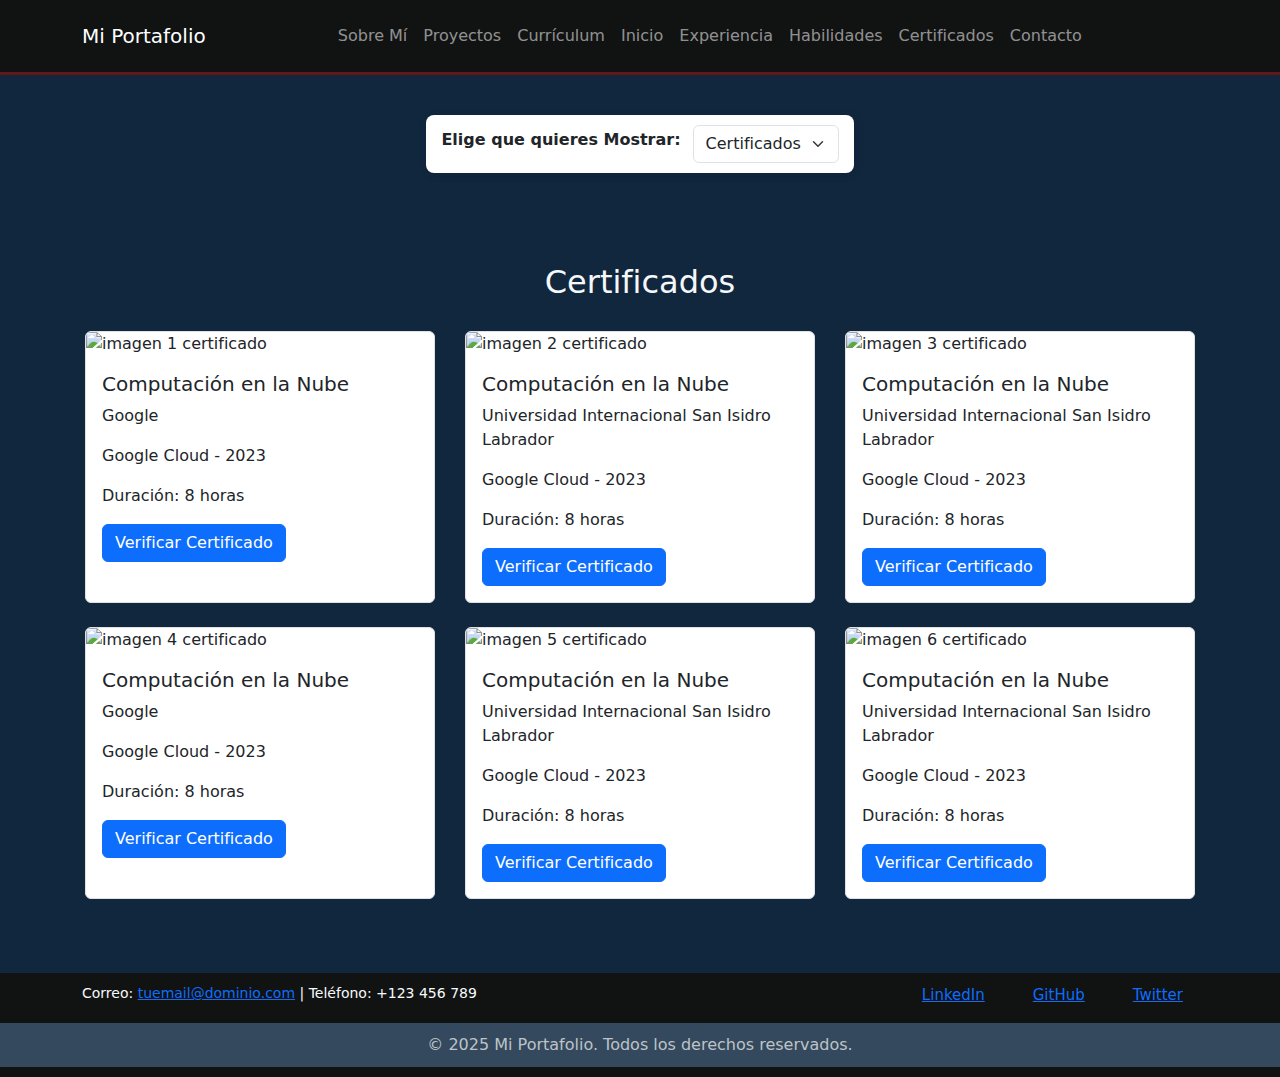
==== certificados.html @ 7714d7a0 "primeros cambios" ====
<!DOCTYPE html>
<html lang="es">
  <head>
    <meta charset="UTF-8" />
    <meta name="viewport" content="width=device-width, initial-scale=1.0" />
    <link
      href="https://cdn.jsdelivr.net/npm/bootstrap@5.3.0/dist/css/bootstrap.min.css"
      rel="stylesheet"
    />
    <link rel="stylesheet" href="style.css" />
    <script src="https://cdn.jsdelivr.net/npm/@popperjs/core@2.11.6/dist/umd/popper.min.js"></script>
    <script src="https://cdn.jsdelivr.net/npm/bootstrap@5.3.0-alpha1/dist/js/bootstrap.min.js"></script>
    <title>Certificados</title>
  </head>
  <body>
    <main>
      <!-- Navbar -->
      <nav class="navbar navbar-expand-lg navbar-dark custom__navbar">
        <div class="container">
          <a class="navbar-brand" href="index.html">Mi Portafolio</a>
          <button
            class="navbar-toggler"
            type="button"
            data-bs-toggle="collapse"
            data-bs-target="#navbarNav"
          >
            <span class="navbar-toggler-icon"></span>
          </button>
          <div class="collapse navbar-collapse" id="navbarNav">
            <ul class="navbar-nav ms-auto justify-content-center w-100">
              <li class="nav-item">
                <a class="nav-link" href="sobremi.html">Sobre Mí</a>
              </li>
              <li class="nav-item">
                <a class="nav-link" href="proyectos.html">Proyectos</a>
              </li>
              <li class="nav-item">
                <a class="nav-link" href="curriculum.html">Currículum</a>
              </li>
              <li class="nav-item">
                <a class="nav-link" href="index.html">Inicio</a>
              </li>
              <li class="nav-item">
                <a class="nav-link" href="experiencia.html">Experiencia</a>
              </li>
              <li class="nav-item">
                <a class="nav-link" href="habilidades.html">Habilidades</a>
              </li>
              <li class="nav-item">
                <a class="nav-link" href="certificados.html">Certificados</a>
              </li>
              <li class="nav-item">
                <a class="nav-link" href="contacto.html">Contacto</a>
              </li>
            </ul>
          </div>
        </div>
      </nav>

      <!-- SELECT -->
      <div class="seccion-certificados">
        <div class="select__certificados">
          <label for="filtro-logros" class="select__label form-label fw-bold"
            >Elige que quieres Mostrar:</label
          >
          <select
            id="filtro-logros"
            class="select__contenedor form-select w-auto"
          >
            <option value="certificados">Certificados</option>
            <option value="titulos">Títulos</option>
          </select>
        </div>
      </div>

      <!-- Sección de Certificados -->
      <section id="certificados" class="seccion__proyectos">
        <div class="container">
          <h2 class="seccion__proyectos-titulo">Certificados</h2>
          <!-- Primera fila de certificados -->
          <div class="row">
            <div class="col-md-4 col-sm-12 seccion__proyectos-card mb-4">
              <div class="card seccion__proyectos-card-content">
                <img
                  src="assets/amigo-secreto.png"
                  class="card-img-top seccion__proyectos-img"
                  alt="imagen 1 certificado"
                />
                <div class="card-body seccion__proyectos-body">
                  <h5 class="card-title">Computación en la Nube</h5>
                  <p class="card-text">Google</p>
                  <p class="card-text">Google Cloud - 2023</p>
                  <p class="card-text">Duración: 8 horas</p>
                  <p class="card-text">
                    <a
                      href="URL_DEL_CERTIFICADO"
                      target="_blank"
                      class="btn btn-primary"
                    >
                      Verificar Certificado
                    </a>
                  </p>
                </div>
              </div>
            </div>
            <div class="col-md-4 col-sm-12 seccion__proyectos-card mb-4">
              <div class="card seccion__proyectos-card-content">
                <img
                  src="assets/amigo-secreto.png"
                  class="card-img-top seccion__proyectos-img"
                  alt="imagen 2 certificado"
                />
                <div class="card-body seccion__proyectos-body">
                  <h5 class="card-title">Computación en la Nube</h5>
                  <p class="card-text">
                    Universidad Internacional San Isidro Labrador
                  </p>
                  <p class="card-text">Google Cloud - 2023</p>
                  <p class="card-text">Duración: 8 horas</p>
                  <p class="card-text">
                    <a
                      href="URL_DEL_CERTIFICADO"
                      target="_blank"
                      class="btn btn-primary"
                    >
                      Verificar Certificado
                    </a>
                  </p>
                </div>
              </div>
            </div>
            <div class="col-md-4 col-sm-12 seccion__proyectos-card mb-4">
              <div class="card seccion__proyectos-card-content">
                <img
                  src="assets/amigo-secreto.png"
                  class="card-img-top seccion__proyectos-img"
                  alt="imagen 3 certificado"
                />
                <div class="card-body seccion__proyectos-body">
                  <h5 class="card-title">Computación en la Nube</h5>
                  <p class="card-text">
                    Universidad Internacional San Isidro Labrador
                  </p>
                  <p class="card-text">Google Cloud - 2023</p>
                  <p class="card-text">Duración: 8 horas</p>
                  <p class="card-text">
                    <a
                      href="URL_DEL_CERTIFICADO"
                      target="_blank"
                      class="btn btn-primary"
                    >
                      Verificar Certificado
                    </a>
                  </p>
                </div>
              </div>
            </div>
          </div>

          <!-- Segunda fila de certificados -->
          <div class="row">
            <div class="col-md-4 col-sm-12 seccion__proyectos-card mb-4">
              <div class="card seccion__proyectos-card-content">
                <img
                  src="assets/amigo-secreto.png"
                  class="card-img-top seccion__proyectos-img"
                  alt="imagen 4 certificado"
                />
                <div class="card-body seccion__proyectos-body">
                  <h5 class="card-title">Computación en la Nube</h5>
                  <p class="card-text">Google</p>
                  <p class="card-text">Google Cloud - 2023</p>
                  <p class="card-text">Duración: 8 horas</p>
                  <p class="card-text">
                    <a
                      href="URL_DEL_CERTIFICADO"
                      target="_blank"
                      class="btn btn-primary"
                    >
                      Verificar Certificado
                    </a>
                  </p>
                </div>
              </div>
            </div>
            <div class="col-md-4 col-sm-12 seccion__proyectos-card mb-4">
              <div class="card seccion__proyectos-card-content">
                <img
                  src="assets/amigo-secreto.png"
                  class="card-img-top seccion__proyectos-img"
                  alt="imagen 5 certificado"
                />
                <div class="card-body seccion__proyectos-body">
                  <h5 class="card-title">Computación en la Nube</h5>
                  <p class="card-text">
                    Universidad Internacional San Isidro Labrador
                  </p>
                  <p class="card-text">Google Cloud - 2023</p>
                  <p class="card-text">Duración: 8 horas</p>
                  <p class="card-text">
                    <a
                      href="URL_DEL_CERTIFICADO"
                      target="_blank"
                      class="btn btn-primary"
                    >
                      Verificar Certificado
                    </a>
                  </p>
                </div>
              </div>
            </div>
            <div class="col-md-4 col-sm-12 seccion__proyectos-card mb-4">
              <div class="card seccion__proyectos-card-content">
                <img
                  src="assets/amigo-secreto.png"
                  class="card-img-top seccion__proyectos-img"
                  alt="imagen 6 certificado"
                />
                <div class="card-body seccion__proyectos-body">
                  <h5 class="card-title">Computación en la Nube</h5>
                  <p class="card-text">
                    Universidad Internacional San Isidro Labrador
                  </p>
                  <p class="card-text">Google Cloud - 2023</p>
                  <p class="card-text">Duración: 8 horas</p>
                  <p class="card-text">
                    <a
                      href="URL_DEL_CERTIFICADO"
                      target="_blank"
                      class="btn btn-primary"
                    >
                      Verificar Certificado
                    </a>
                  </p>
                </div>
              </div>
            </div>
          </div>
        </div>
      </section>

      <!-- Sección de Títulos -->
      <section id="titulos" class="seccion__proyectos d-none">
        <div class="container">
          <h2 class="seccion__proyectos-titulo">Títulos</h2>
          <div class="row">
            <div class="col-md-4 seccion__proyectos-card">
              <div class="card seccion__proyectos-card-content">
                <img
                  src="assets/imagen.jpg"
                  class="card-img-top seccion__proyectos-img"
                  alt="imagen 1 titulo"
                />
                <div class="card-body seccion__proyectos-body">
                  <h5 class="card-title">Tecnico Medio en Contabilidad</h5>
                  <p class="card-text">Google</p>
                  <p class="card-text">Google Cloud - 2023</p>
                  <p class="card-text">Duración: 8 horas</p>
                  <p class="card-text">
                    <a
                      href="URL_DEL_CERTIFICADO"
                      target="_blank"
                      class="btn btn-primary"
                    >
                      Verificar Certificado
                    </a>
                  </p>
                </div>
              </div>
            </div>
            <div class="col-md-4 seccion__proyectos-card">
              <div class="card seccion__proyectos-card-content">
                <img
                  src="assets/imagen.jpg"
                  class="card-img-top seccion__proyectos-img"
                  alt="imagen 2 titulo"
                />
                <div class="card-body seccion__proyectos-body">
                  <h5 class="card-title">Ingeniería de Sistemas</h5>
                  <p class="card-text">
                    Universidad Internacional San Isidro Labrador
                  </p>
                  <p class="card-text">Google Cloud - 2023</p>
                  <p class="card-text">Duración: 8 horas</p>
                  <p class="card-text">
                    <a
                      href="URL_DEL_CERTIFICADO"
                      target="_blank"
                      class="btn btn-primary"
                    >
                      Verificar Certificado
                    </a>
                  </p>
                </div>
              </div>
            </div>
            <div class="col-md-4 seccion__proyectos-card">
              <div class="card seccion__proyectos-card-content">
                <img
                  src="assets/imagen.jpg"
                  class="card-img-top seccion__proyectos-img"
                  alt="imagen 3 titulo"
                />
                <div class="card-body seccion__proyectos-body">
                  <h5 class="card-title">Bachiller en Educación Media</h5>
                  <p class="card-text">
                    Universidad Internacional San Isidro Labrador
                  </p>
                  <p class="card-text">Google Cloud - 2023</p>
                  <p class="card-text">Duración: 8 horas</p>
                  <p class="card-text">
                    <a
                      href="URL_DEL_CERTIFICADO"
                      target="_blank"
                      class="btn btn-primary"
                    >
                      Verificar Certificado
                    </a>
                  </p>
                </div>
              </div>
            </div>
          </div>
        </div>
      </section>

      <footer class="footer__principal">
        <div class="container">
          <!-- Contenedor para el contenido del pie de página -->
      
          <div class="row">
            <!-- "row" crea una fila flexible en Bootstrap que organiza los elementos en horizontal -->
      
            <!-- Sección de contacto -->
            <div class="col-md-6">
              <!-- "col-md-6" indica que en pantallas medianas (md) y mayores, esta columna ocupará 6 de las 12 columnas disponibles -->
      
              <p class="contacto__informacion">
                <!-- Párrafo con la clase "contacto__informacion" que contiene el correo y el teléfono -->
      
                Correo:
                <a href="mailto:tuemail@dominio.com">tuemail@dominio.com</a> |
                <!-- Enlace de correo que abrirá el cliente de correo predeterminado al hacer clic -->
                Teléfono: +123 456 789
                <!-- Teléfono de contacto -->
              </p>
            </div>
      
            <!-- Sección de Redes Sociales -->
            <div class="col-md-6">
              <!-- Otra columna que ocupa 6 de las 12 columnas en pantallas medianas y mayores -->
      
              <ul class="footer__social__ul">
                <!-- Lista no ordenada para los enlaces de redes sociales -->
      
                <li class="footer__social__iniciador__li">
                  <!-- Elemento de lista para un enlace de red social -->
                  <a class="footer__red__social__a"
                    href="https://www.linkedin.com/in/tu-perfil/"
                    target="_blank"
                  >
                  <!-- sin target="_blank" esta linea no abre una nueva pestaña -->
                    <i class="footer__nombre__social"></i> LinkedIn
                    <!-- Enlace a LinkedIn con un ícono opcional y texto -->
                  </a>
                </li>
      
                <li class="footer__social__iniciador__li">
                  <!-- Elemento de lista para el enlace de GitHub -->
                  <a class="footer__red__social__a" href="https://github.com/tu-perfil" target="_blank">
                    <i class="footer__nombre__social"></i> GitHub
                    <!-- Enlace a GitHub con un ícono opcional y texto -->
                  </a>
                </li>
      
                <li class="footer__social__iniciador__li">
                  <!-- Elemento de lista para el enlace de Twitter -->
                  <a class="footer__red__social__a" href="https://twitter.com/tu-perfil" target="_blank">
                    <i class="footer__nombre__social"></i> Twitter
                    <!-- Enlace a Twitter con un ícono opcional y texto -->
                  </a>
                </li>
              </ul>
            </div>
          </div>
        </div>
      
        <!-- Pie de página -->
        <div class="footer__boton text-center">
          <!-- "footer__boton" contiene el texto centrado con la clase "text-center" de Bootstrap -->
          <p class="footer__boton__p">
            &copy; 2025 Mi Portafolio. Todos los derechos reservados.
            <!-- Texto con el símbolo de copyright y derechos reservados -->
          </p>
        </div>
      </footer>

    </main>
    <script src="app.js" defer></script>
  </body>
</html>
---- style.css ----
@import url('https://fonts.googleapis.com/css2?family=Roboto:wght@400;700&display=swap');
/* Variables globales */
:root {
  --color-primario: #1d282f;
  --color-secundario: #007bff;
  --color-terciario: #11273e; /* centro de páginas, Color principal */
  --color-Cuarterio: #111212; /* Navbar y footer */
  --color-fondo: #f8f9fa;
  --color-texto: #f6f7f9;
  --color-texto-secundario: #0f1e2c;
  --color-blanco: #ffffff;
  --color-bordes: #dee2e6;

 
}
*{
  margin: 0;
  padding: 0;
}

/* 🔹 Navbar */
.custom__navbar {
  background-color: var(--color-Cuarterio); /* Color de fondo Navvar */
  padding: 1rem 0.5rem;
  border-bottom: 3px solid #631717; /* Línea decorativa */
}

/* Sección principal de página web*/
.entrada-contenido {
  background-color: var(--color-terciario);
  height: 100vh; /* Esto asegura que ocupe toda la altura de la ventana */
  display: flex;
  align-items: center; /* Centra el contenido verticalmente */
  justify-content: center; /* Centra el contenido horizontalmente font-family: "Noto Serif", serif;*/
}
.texto__parrafo {
  color: var(--color-blanco);
  font-family: "Noto Serif", serif;
  font-size: 1.2rem;
}
.custom__h1 {
  color: var(--color-blanco);
  font-family: "Noto Serif", serif;
}

.entrada__contenido__nombre__texto{
  display: flex;
  justify-content: center;
}

/* Imágenes adaptables pagina principal*/
.imagen__principal {
  width: 100%; /* La imagen abarca todo el ancho de su contenedor */
  /* height: 100%; La imagen abarca toda la altura de su contenedor */
  border-radius: 30px;
}

/* Sección javascript, transición Activación, se traen por id*/
#imagen__Paginaprincipal, #titulo__Paginaprincipal, #parrafo__Paginaprincipal {
  opacity: 0;  /* Elementos invisibles */
  transform: translateY(10px);  /* Desplazados hacia abajo */
}

/*@media(max-width: 767px){

}*/

/* Media Queries para pantallas grandes (tabletas y pantallas grandes no de escritorio) */
@media (min-width: 1201px) {
  /* Para pantallas grandes (mayores a 1200px) */

  .entrada-contenido {
    height: 100vh; /* Ocupa toda la altura de la ventana */
    padding: 60px; /* Espacio dentro del contenedor */
    display: flex;
    justify-content: center; /* Centra todo el contenido horizontalmente */
    align-items: center; /* Centra todo el contenido verticalmente */
  }

  .entrada__contenido__nombre__texto {
    width: 60%; /* El contenido de texto ocupa un 60% del ancho */
    text-align: center; /* Centra el texto */
  }

  .entrada__contenido__imagen {
    width: 60%; /* Ajusta la imagen para que ocupe el 60% del ancho */
    margin-top: 20px; /* Añade espacio encima de la imagen */
  }

  /* Ajuste de imágenes para pantallas grandes */
  .imagen__principal {
    border-radius: 30px; /* Aumenta el radio para bordes más redondeados */
    width: 100%; /* La imagen sigue ocupando el 100% del ancho disponible */
  }

  .texto__parrafo {
    font-size: 1.4rem; /* Aumenta el tamaño del texto para pantallas grandes */
  }

  .custom__h1 {
    font-size: 3rem; /* Aumenta el tamaño del título para pantallas grandes */
  }
}

/* 🔹 termina pagina principal */


/* 🔹 Sección de Inicio */
.seccion__inicio {
  padding: var(--seccion__espaciado) 0;
  background-color: var(--color-primario);
  color: var(--color-texto);
  text-align: center;
}

/* 🔹 Sección de Certificados */

.seccion__proyectos {
  background-color: var(
    --color-terciario
  ); /* Color de fondo (puedes cambiarlo) */
  width: 100vw; /* Ocupar todo el ancho de la pantalla */
  margin: 0;
  padding: 50px 0;
  min-height: auto; /* Mínimo 100% de la altura de la pantalla 50px 0 */
  
}
.seccion__proyectos .row {
  display: flex;
  justify-content: center;
  gap: 20px; /* Espacio entre tarjetas */
}
@media (min-width: 768px) {
  .seccion__proyectos .row {
    gap: 0; /* Quita el gap para que los 3 col-md-4 encajen perfectamente */
  }
}
.seccion__proyectos-titulo {
  text-align: center;
  color: var(--color-texto); /* Color del texto */
  font-size: 2rem; /* Tamaño de la letra */
  margin-bottom: 30px;
}
.seccion__proyectos-card {
  display: flex;
  justify-content: center;
}

.seccion__proyectos-card-content {
  border: 1px solid var(--color-bordes);
  transition: transform 0.3s ease;
  width: 100%; /* Asegura que las tarjetas mantengan el tamaño adecuado */
  max-width: 350px; /* Evita que se agranden demasiado */
}

.seccion__proyectos-card-content:hover {
  transform: scale(1.05);
}

.seccion-certificados {
  background-color: var(--color-terciario); /* Fondo de la sección */
  padding: 40px 20px; /* Espaciado para que no quede pegado */
  display: flex;
  justify-content: center; /* Centra el contenido si lo necesitas */
  margin-bottom: 0; /* Elimina el margen inferior */
}

/* Mantiene el diseño bonito del select */
.select__certificados {
  display: flex;
  align-items: center;
  gap: 12px;
  background: #ffffff; /* Fondo blanco para el select */
  padding: 10px 15px;
  border-radius: 8px;
  box-shadow: 2px 2px 10px rgba(0, 0, 0, 0.1);
  width: fit-content;
}

/* 🔹 Sección de Currículum */
.seccion__curriculum {
  padding: var(--seccion__espaciado) 0;
  background-color: var(--color-terciario);
  color: var(--color-texto);
  text-align: center;
}

/* 🔹 Sección Sobre Mí */
.seccion__sobre-mi {
  padding: var(--seccion__espaciado) 0;
  text-align: center;
}

/* 🔹 Sección de Contacto */
.seccion__contacto {
  padding: var(--seccion__espaciado) 0;
  text-align: center;
}
/* Sección de Experiencia Profesional */
.seccion__experiencia {
  width: 100%;
  margin: 0;
  padding: 20px; /* Puedes ajustar el padding a tu gusto */
  min-height: 100vh;
  box-sizing: border-box;
  background-color: var(--color-terciario);
}
.seccion__experiencia-titulo {
  text-align: center;
  color: var(--color-blanco);
  font-size: 2rem;
  margin-bottom: 20px;
}

.seccion__experiencia-contenedor {
  display: flex;
  flex-direction: column;
  gap: 20px;
}

.seccion__experiencia-item {
  background: var(--color-blanco);
  padding: 20px;
  border-left: 5px solid var(--color-secundario); /* Línea azul al costado */
  border-radius: 8px;
  box-shadow: 0px 4px 6px rgba(0, 0, 0, 0.1);
}

.seccion__experiencia-cargo {
  font-size: 1.3rem;
  font-weight: bold;
  color: var(--color-secundario);
}

.seccion__experiencia-fecha {
  font-size: 0.9rem;
  color: var(--color-texto-secundario);
  margin-bottom: 10px;
}

.seccion__experiencia-descripcion {
  font-size: 1rem;
  color: var(--color-texto-secundario);
}

/* Ajustes para móviles */
@media (max-width: 767px) {
  .seccion__experiencia {
    padding: 0 15px;
  }
}

/* Sección sobre mi*/
.titulo__resumen {
  text-align: center;
}

/* Sección curriculum*/
.seccion__curriculum {
  width: 100%; /* anchura */
  height: 100vh; /* altura */
  background-color: var(--color-terciario); /* color de fondo desde el root */
}
/*footer*/
/* Estilos generales del footer contacto y principal*/

.footer__principal{
  background-color: var(--color-Cuarterio); /* Fondo oscuro */
  padding: 10px 0;
}

.contacto__informacion{
  color: #f7fafc;
  font-size: 14px;
}

/* Estilos de los iconos */
.footer__social__ul{
  list-style-type: none;
  padding: 0;
  display: flex;
  justify-content: flex-end;
}

.footer__social__iniciador__li{
  margin: 0 15px;
}

.footer__red__social__a{
  margin-left: 10px;
  font-size: 15px;
}

.footer__red__social__a:hover {
  color: #3498db; /* Color azul al pasar el mouse */
}

.footer__nombre__social{
  margin-right: 8px;
}

/* Lista de copyrigth*/

.footer__boton{
  background-color: #34495e;
  padding: 10px 0;
}

.footer__boton__p{
  margin: 0;
  color: #bdc3c7;
}

/* Responsividad */
@media (max-width: 768px) {
  .footer__principal .row {
    text-align: center;
  }

  .footer__principal .col-md-6 {
    margin-bottom: 10px;
  }

  .footer__social__ul {
    justify-content: center;
  }
}
/* Estilo general para el formulario de contacto */
.form__contact {
  max-width: 600px; /* Tamaño máximo del formulario */
  margin: 20px auto; /* Centramos el formulario con un margen automático */
  padding: 20px; /* Espacio interno en el formulario */
  background-color: var(--color-primario); /* Color de fondo del formulario */
  border-radius: 8px; /* Bordes redondeados */
  box-shadow: 0 4px 8px rgba(0, 0, 0, 0.1); /* Sombra sutil para el formulario */
}
.modificacion_color {
  background-color: var(--color-terciario);
}
/* Estilo para los grupos dentro del formulario (cada campo) */
.form__group {
  margin-bottom: 20px; /* Espaciado entre los campos del formulario */
}

/* Estilo para las etiquetas de los campos */
.form__label {
  font-size: 1.1rem; /* Tamaño de fuente ligeramente mayor */
  font-weight: bold; /* Hacer las etiquetas en negrita */
  margin-bottom: 5px; /* Espaciado debajo de las etiquetas */
  display: block; /* Hacer que las etiquetas se muestren como bloques (una encima de la otra) */
  color: var(--color-blanco); /* Color blanco para el texto */
}

/* Estilo para los grupos dentro del formulario (cada campo) */
.form__group {
  margin-bottom: 20px; /* Espaciado entre los campos del formulario */
}

/* Estilo para las etiquetas de los campos */
.form__label {
  font-size: 1.1rem; /* Tamaño de fuente ligeramente mayor */
  font-weight: bold; /* Hacer las etiquetas en negrita */
  margin-bottom: 5px; /* Espaciado debajo de las etiquetas */
  display: block; /* Hacer que las etiquetas se muestren como bloques (una encima de la otra) */
  color: var(--color-blanco); /* Color blanco para el texto */
}

/* Estilo común para los campos de entrada (input y textarea) */
.form__input,
.form__textarea {
  width: 100%; /* Hacer los campos de entrada del 100% del ancho del contenedor */
  padding: 10px; /* Espaciado interno de los campos */
  font-size: 1rem; /* Tamaño de fuente para el texto */
  border: 1px solid #ccc; /* Borde de los campos */
  border-radius: 4px; /* Bordes redondeados */
  background-color: #fff; /* Color de fondo blanco para los campos */
  transition: border-color 0.3s ease; /* Efecto de transición al enfocar el campo */
}

/* Efecto de enfoque para los campos de entrada */
.form__input:focus,
.form__textarea:focus {
  border-color: #007bff; /* Cambiar el color del borde cuando el campo está enfocado */
  outline: none; /* Eliminar el borde por defecto del navegador */
}

/* Estilo para el botón de envío */
.form__btn {
  background-color: #007bff; /* Fondo azul para el botón */
  color: white; /* Texto blanco */
  padding: 10px 20px; /* Espaciado interno del botón */
  font-size: 1.1rem; /* Tamaño de fuente del botón */
  border: none; /* Sin borde por defecto */
  border-radius: 4px; /* Bordes redondeados */
  cursor: pointer; /* Cambiar el cursor a un puntero cuando se pasa sobre el botón */
  transition: background-color 0.3s ease; /* Transición suave para el cambio de color de fondo */
}

/* Efecto cuando el botón se pasa sobre él */
.form__btn:hover {
  background-color: #0056b3; /* Cambiar el color de fondo cuando se pasa el mouse por encima */
}

/* Media query para dispositivos pequeños (móviles) */
@media (max-width: 767px) {
  .form__contact {
    padding: 15px; /* Reducir el espacio interno en dispositivos móviles */
  }

  .form__label {
    font-size: 1rem; /* Reducir el tamaño de la fuente de las etiquetas */
  }

  .form__input,
  .form__textarea {
    font-size: 0.95rem; /* Reducir el tamaño de la fuente en los campos */
  }

  .form__btn {
    font-size: 1rem; /* Reducir el tamaño de la fuente en el botón */
  }
}

/* ------------------------------------------
  Estilos para la Sección de Habilidades
------------------------------------------ */

/* Estilo general para la sección que contiene las habilidades */
.habilidades_seccion {
  background-color: var(--color-terciario); /* Fondo de la sección, usando una variable CSS para el color */
  width: 100%; /* Hace que la sección ocupe todo el ancho de la pantalla */
  min-height: 100vh; /* Asegura que la sección ocupe al menos la altura completa de la pantalla */
  padding: 20px; /* Espacio dentro del contenedor para separar el contenido de los bordes */
  text-align: center; /* Centra el texto dentro de la sección */
}

/* ------------------------------------------
  Contenedor de las cartas de habilidades
------------------------------------------ */

/* Organiza las cartas de habilidad usando un layout flexible */
.habilidades_contenedor {
  display: flex; /* Usamos Flexbox para un diseño flexible */
  flex-wrap: wrap; /* Permite que las cartas se ajusten en filas cuando no hay suficiente espacio */
  justify-content: center; /* Centra las cartas horizontalmente dentro del contenedor */
  gap: 20px; /* Espacio de 20px entre cada carta */
}

/* ------------------------------------------
  Estilos para cada carta de habilidad
------------------------------------------ */

/* Define cómo se ve cada carta de habilidad individual */
.habilidad_carta {
  background-color: #ffffff; /* Fondo blanco para la carta */
  border-radius: 10px; /* Bordes redondeados para un diseño más suave */
  padding: 20px; /* Espaciado interno para separar el contenido de los bordes */
  width: 220px; /* Fija un ancho de 220px para cada carta */
  text-align: center; /* Centra el contenido dentro de la carta */
  box-shadow: 0 4px 8px rgba(0, 0, 0, 0.1); /* Sombra suave para dar profundidad */
  transition: transform 0.3s ease-in-out; /* Añade una transición suave cuando la carta cambia */
}

/* Color del titulo */
.label__habilidades{
  color: var(--color-blanco);
}
/* Efecto visual cuando el usuario pasa el mouse sobre la carta */
.habilidad_carta:hover {
  transform: scale(1.05); /* La carta crece un 5% al pasar el ratón sobre ella */
}

/* ------------------------------------------
  Estilos para los íconos dentro de las cartas
------------------------------------------ */

/* Ajusta el tamaño de las imágenes de los íconos dentro de las cartas */
.habilidad_icono img {
  width: 60px; /* Define el ancho de los iconos a 60px */
  height: 60px; /* Define la altura de los iconos a 60px */
}

/* ------------------------------------------
  Estilos para el título y la descripción
------------------------------------------ */

/* Define el estilo para el título de cada habilidad */
.habilidad_titulo {
  font-weight: bold; /* Hace que el texto del título sea negrita */
  font-size: 18px; /* Tamaño de fuente de 18px para los títulos */
  margin-top: 10px; /* Espacio superior entre el ícono y el título */
}

/* Define el estilo para la descripción de cada habilidad */
.habilidad_descripcion {
  font-size: 14px; /* Tamaño de fuente más pequeño para la descripción */
  color: #666; /* Color gris claro para que la descripción sea legible pero no tan destacada */
}

/* ------------------------------------------
  Estilos para pantallas pequeñas (Responsividad)
------------------------------------------ */

/* Cuando la pantalla tiene un máximo de 768px, se ajustan los estilos */
@media (max-width: 768px) {
  /* Modifica la disposición de las cartas cuando el ancho de la pantalla es pequeño */
  .habilidades_contenedor {
    flex-direction: column; /* Las cartas se apilan de arriba hacia abajo */
    align-items: center; /* Centra las cartas verticalmente */
  }

  /* Ajusta el tamaño de las cartas para pantallas pequeñas */
  .habilidad_carta {
    width: 80%; /* Las cartas ocupan el 80% del ancho de la pantalla */
  }
}
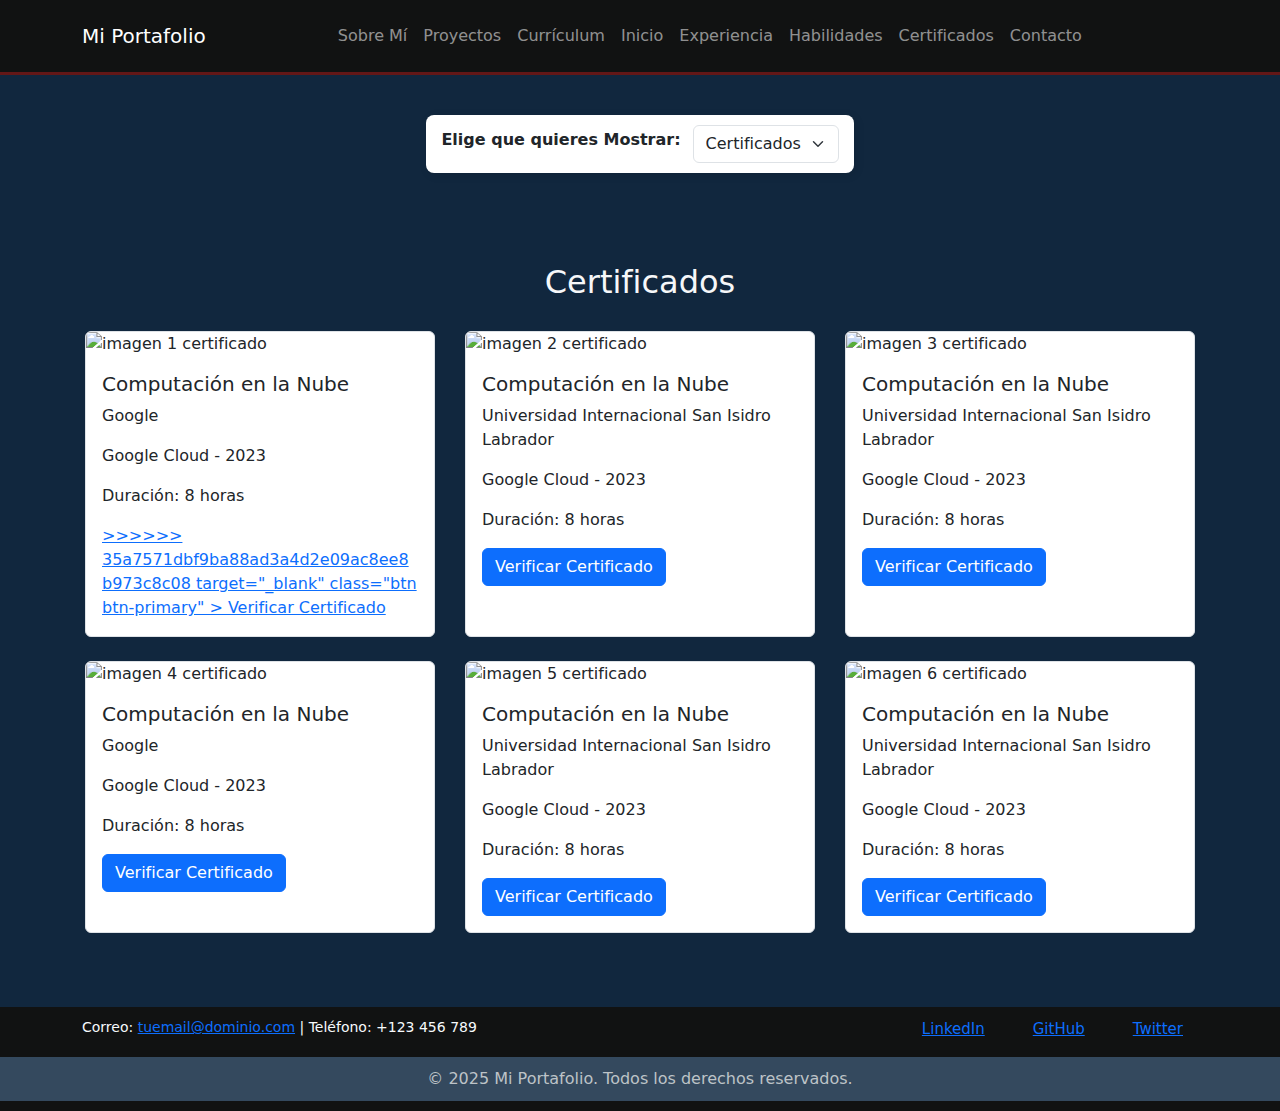
==== commit 0b8db66e: "resolución de conflictos" ====
--- a/certificados.html
+++ b/certificados.html
@@ -93,7 +93,11 @@
                   <p class="card-text">Duración: 8 horas</p>
                   <p class="card-text">
                     <a
-                      href="URL_DEL_CERTIFICADO"
+<<<<<<< HEAD
+                      href="https://www.credly.com/badges/a87901f7-5245-4e26-b1f8-24ccd60092a3"
+=======
+                      href="URL_DEL_CERTIFICADO"
+>>>>>>> 35a7571dbf9ba88ad3a4d2e09ac8ee8b973c8c08
                       target="_blank"
                       class="btn btn-primary"
                     >
